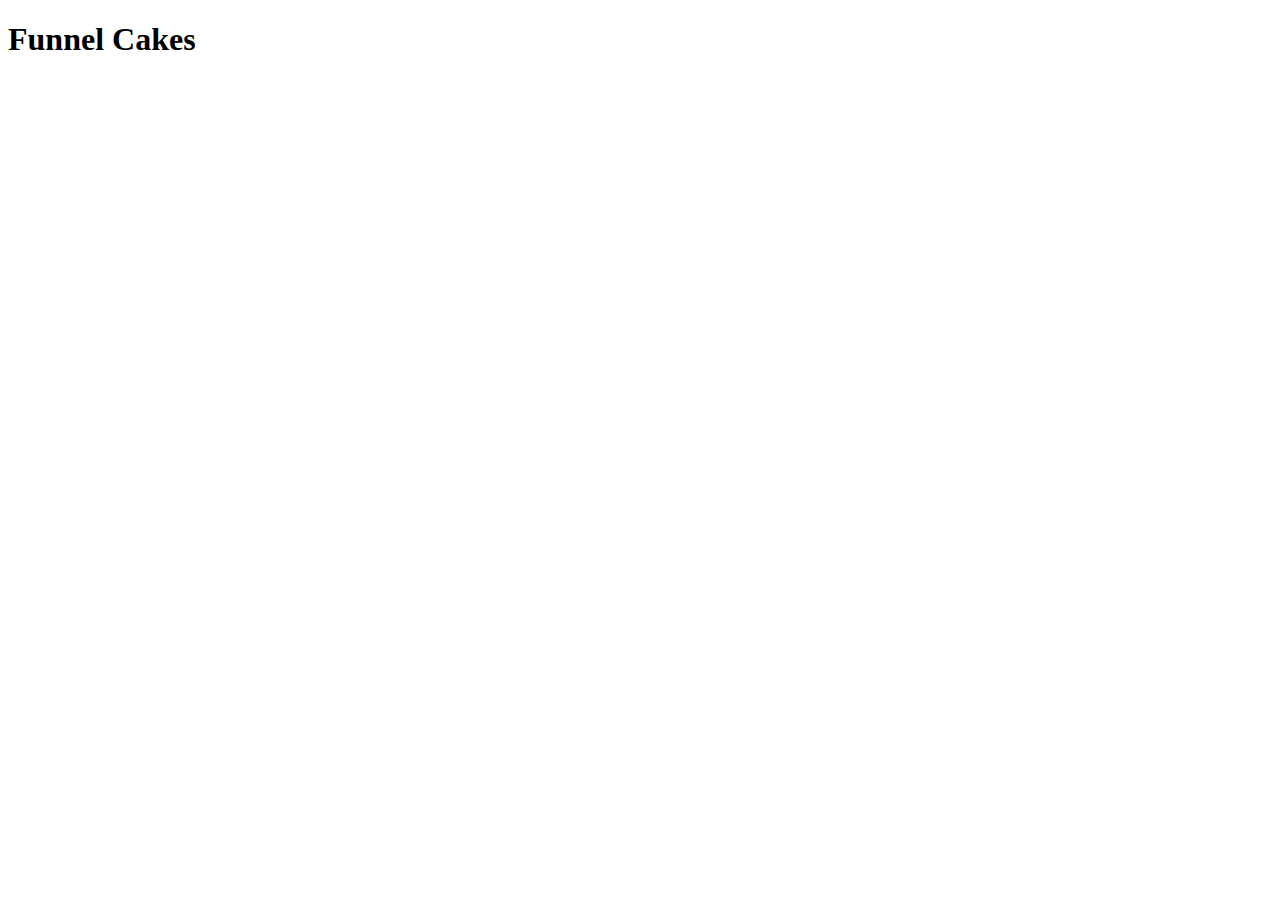
==== recipes/funnelcakes.html @ 13effe16 "Added index.html and funnelcakes.html" ====
<!DOCTYPE html>
<html lang="en">
<head>
    <meta charset="UTF-8">
    <meta name="viewport" content="width=device-width, initial-scale=1.0">
    <title>Document</title>
</head>
<body>
    <h1>Funnel Cakes</h1>
</body>
</html>
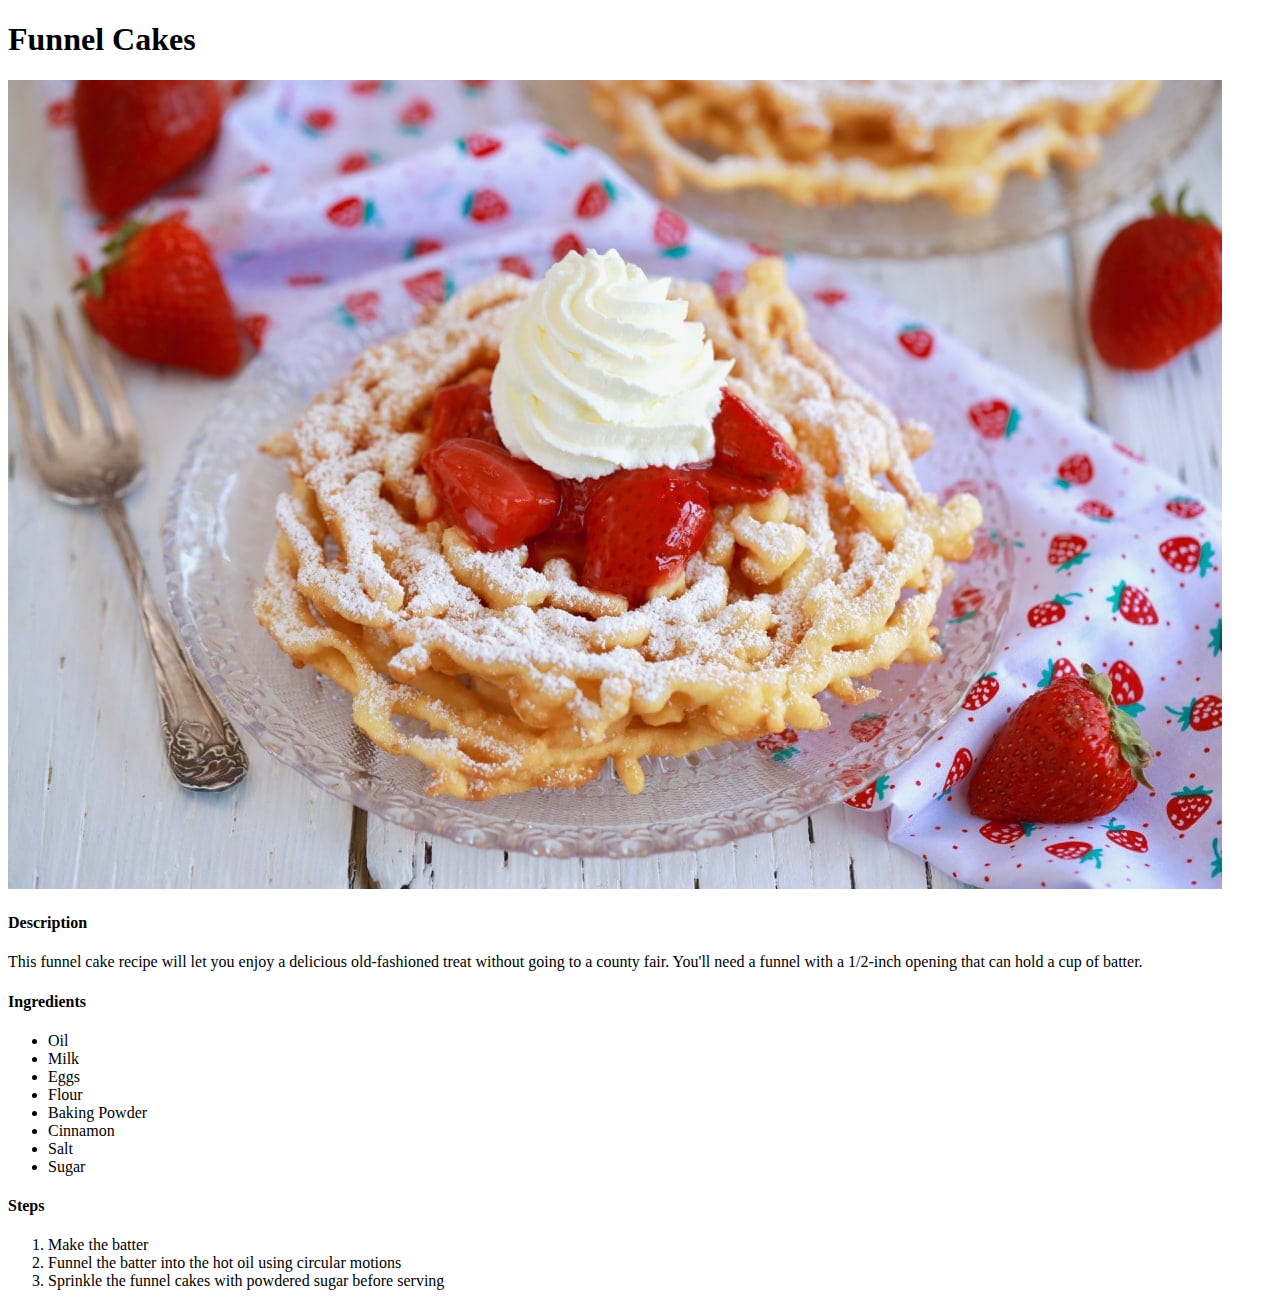
==== commit 10c8cdc5: "Add images and edit index and funnelcakes" ====
--- a/recipes/funnelcakes.html
+++ b/recipes/funnelcakes.html
@@ -7,5 +7,25 @@
 </head>
 <body>
     <h1>Funnel Cakes</h1>
+    <img src="../images/Funnel-cake-image.jpg" alt="Funnel Cakes">
+    <h4>Description</h4>
+    <p>This funnel cake recipe will let you enjoy a delicious old-fashioned treat without going to a county fair. You'll need a funnel with a 1/2-inch opening that can hold a cup of batter.</p>
+    <h4>Ingredients</h4>
+    <ul>
+        <li>Oil</li>
+        <li>Milk</li>
+        <li>Eggs</li>
+        <li>Flour</li>
+        <li>Baking Powder</li>
+        <li>Cinnamon</li>
+        <li>Salt</li>
+        <li>Sugar</li>
+    </ul>
+    <h4>Steps</h4>
+    <ol>
+        <li>Make the batter</li>
+        <li>Funnel the batter into the hot oil using circular motions</li>
+        <li>Sprinkle the funnel cakes with powdered sugar before serving</li>
+    </ol>
 </body>
 </html>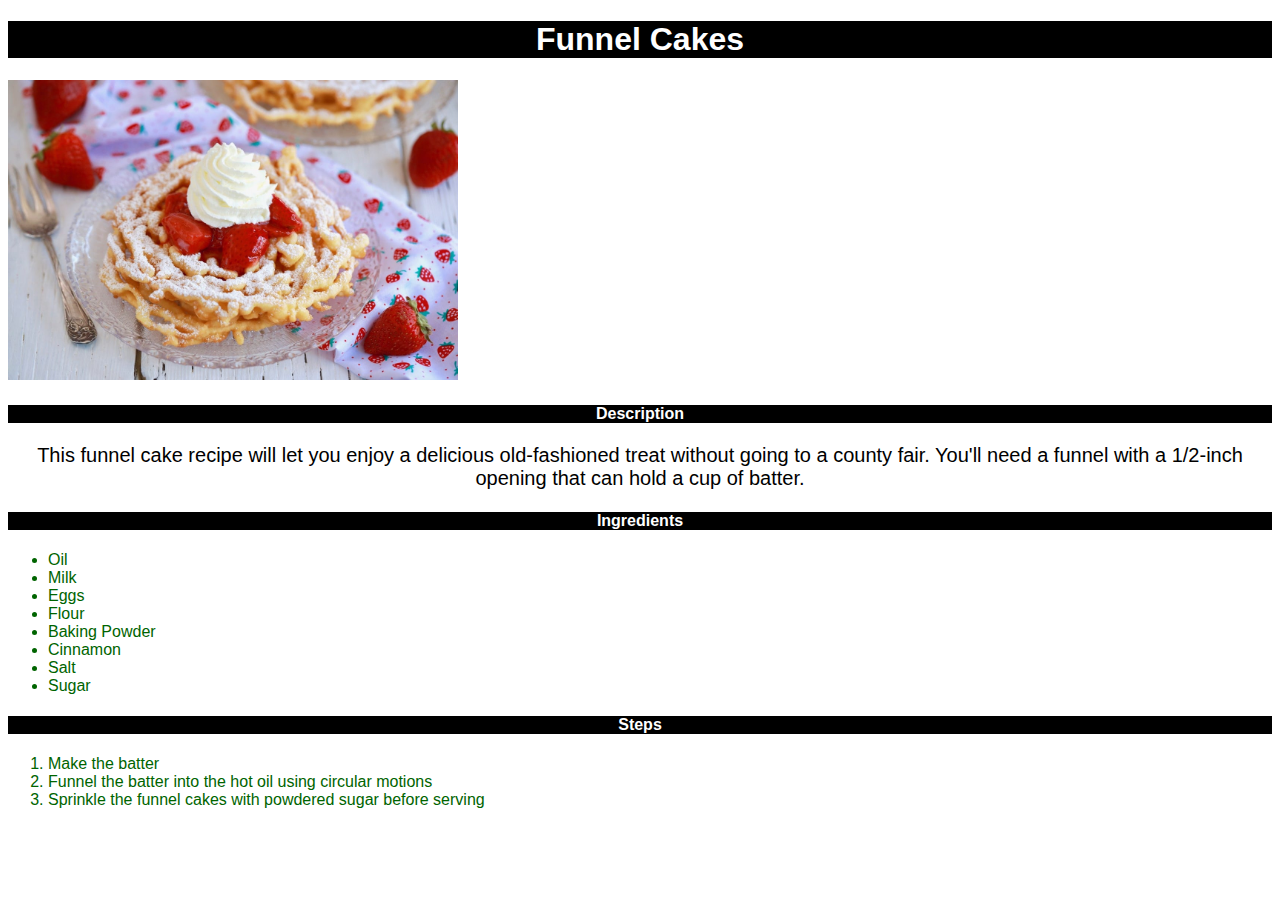
==== commit ac7be697: "Add style.css" ====
--- a/recipes/funnelcakes.html
+++ b/recipes/funnelcakes.html
@@ -4,12 +4,13 @@
     <meta charset="UTF-8">
     <meta name="viewport" content="width=device-width, initial-scale=1.0">
     <title>Document</title>
-</head>
+    <link rel="stylesheet" href="../style.css">
+</head> 
 <body>
     <h1>Funnel Cakes</h1>
-    <img src="../images/Funnel-cake-image.jpg" alt="Funnel Cakes">
+    <img id="main-image" src="../images/Funnel-cake-image.jpg" alt="Funnel Cakes">
     <h4>Description</h4>
-    <p>This funnel cake recipe will let you enjoy a delicious old-fashioned treat without going to a county fair. You'll need a funnel with a 1/2-inch opening that can hold a cup of batter.</p>
+    <p class="description">This funnel cake recipe will let you enjoy a delicious old-fashioned treat without going to a county fair. You'll need a funnel with a 1/2-inch opening that can hold a cup of batter.</p>
     <h4>Ingredients</h4>
     <ul>
         <li>Oil</li>
@@ -21,7 +22,7 @@
         <li>Salt</li>
         <li>Sugar</li>
     </ul>
-    <h4>Steps</h4>
+    <h4>Steps</h4> 
     <ol>
         <li>Make the batter</li>
         <li>Funnel the batter into the hot oil using circular motions</li>
--- a/style.css
+++ b/style.css
@@ -0,0 +1,29 @@
+body {
+    font-family: Arial, Helvetica, sans-serif;
+}
+
+h1, h4 {
+    background-color: black;
+    color: white;
+    text-align: center;
+}
+
+a {
+    font-size: 24px;
+    font-weight: bold
+}
+
+#main-image {
+    height: 300px;
+    width: auto;
+}
+
+.description {
+    text-align: center;
+    font-size: 20px;
+}
+
+li {
+    color: darkgreen;
+    font-weight: 400;
+}